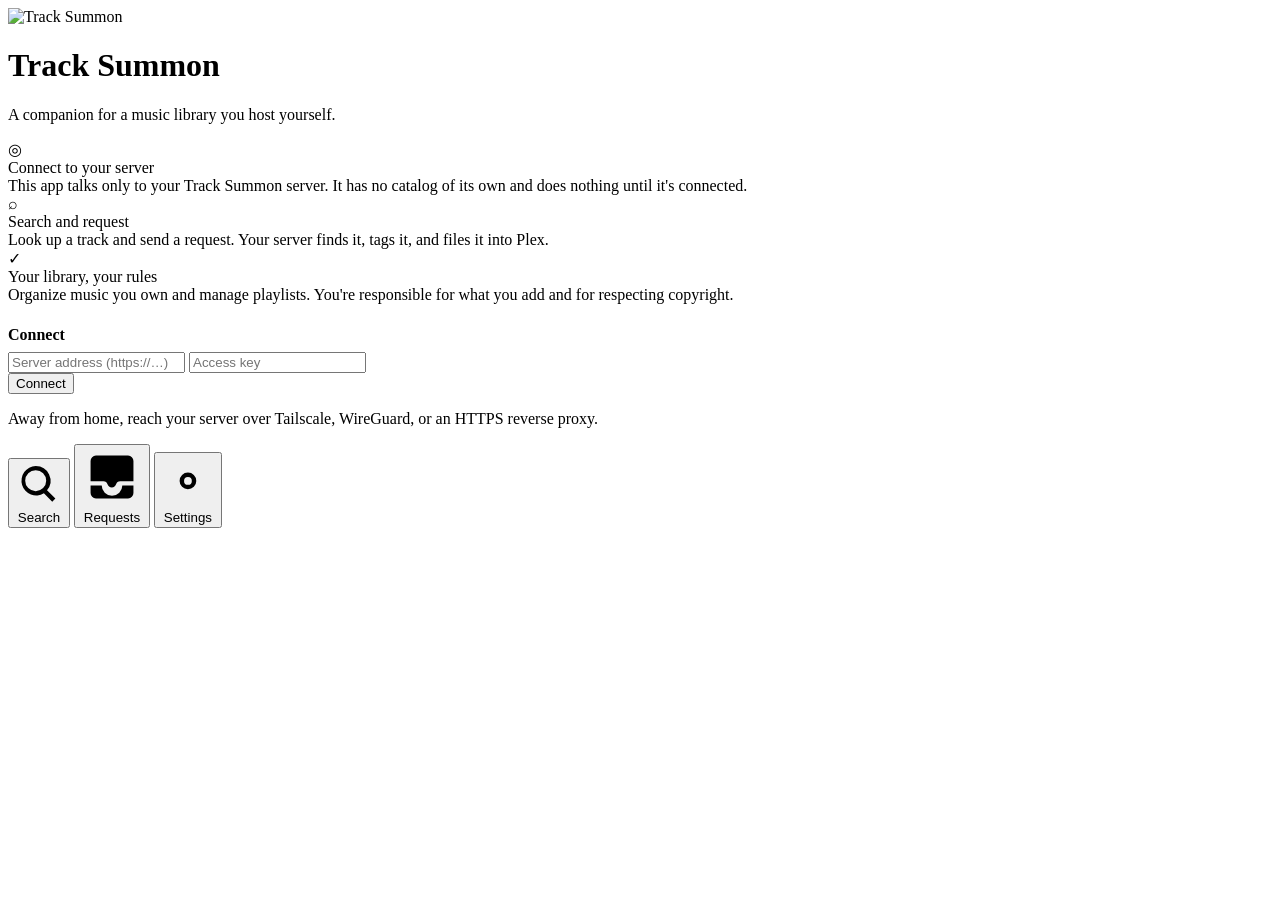
==== server/app/static/index.html @ 697cb72f "feat(server): host a PWA that mirrors the iOS front-end Serve a progressive web app from server/app/" ====
<!doctype html>
<html lang="en">
<head>
  <meta charset="utf-8">
  <meta name="viewport" content="width=device-width, initial-scale=1, viewport-fit=cover, maximum-scale=1">
  <meta name="apple-mobile-web-app-capable" content="yes">
  <meta name="mobile-web-app-capable" content="yes">
  <meta name="apple-mobile-web-app-status-bar-style" content="default">
  <meta name="apple-mobile-web-app-title" content="Track Summon">
  <meta name="theme-color" content="#f2f2f7" media="(prefers-color-scheme: light)">
  <meta name="theme-color" content="#000000" media="(prefers-color-scheme: dark)">
  <title>Track Summon</title>
  <link rel="manifest" href="/manifest.webmanifest">
  <link rel="apple-touch-icon" href="/icon-180.png">
  <link rel="icon" href="/icon-192.png">
  <link rel="stylesheet" href="/styles.css">
</head>
<body>

  <!-- First-run: connect to the server -->
  <div id="onboard">
    <div class="ob-wrap">
      <img class="ob-icon" src="/icon-192.png" alt="Track Summon">
      <h1 class="ob-h1">Track Summon</h1>
      <p class="ob-lead">A companion for a music library you host yourself.</p>
      <div class="ob-card"><div class="ic">◎</div><div><div class="h">Connect to your server</div><div class="d">This app talks only to your Track Summon server. It has no catalog of its own and does nothing until it's connected.</div></div></div>
      <div class="ob-card"><div class="ic">⌕</div><div><div class="h">Search and request</div><div class="d">Look up a track and send a request. Your server finds it, tags it, and files it into Plex.</div></div></div>
      <div class="ob-card"><div class="ic">✓</div><div><div class="h">Your library, your rules</div><div class="d">Organize music you own and manage playlists. You're responsible for what you add and for respecting copyright.</div></div></div>
      <div style="margin-top:22px">
        <div style="font-weight:600;margin-bottom:8px">Connect</div>
        <input class="ob-field" id="ob-url" type="url" inputmode="url" autocapitalize="off" autocorrect="off" placeholder="Server address (https://…)">
        <input class="ob-field" id="ob-key" type="password" placeholder="Access key">
        <div class="err hidden" id="ob-err"></div>
        <button class="btn" id="ob-connect">Connect</button>
        <p class="ob-note">Away from home, reach your server over Tailscale, WireGuard, or an HTTPS reverse proxy.</p>
      </div>
    </div>
  </div>

  <!-- Main app -->
  <div id="app" class="hidden">
    <section id="view-search" class="view active"></section>
    <section id="view-requests" class="view"></section>
    <section id="view-settings" class="view"></section>

    <nav class="tabbar">
      <button class="tab active" data-tab="search">
        <svg viewBox="0 0 28 28" fill="currentColor"><path d="M12 3a9 9 0 016.9 14.8l5.1 5.1-1.9 1.9-5.1-5.1A9 9 0 1112 3zm0 2.6a6.4 6.4 0 100 12.8 6.4 6.4 0 000-12.8z"/></svg>
        Search
      </button>
      <button class="tab" data-tab="requests">
        <svg viewBox="0 0 28 28" fill="currentColor"><path d="M4 6.5A2.5 2.5 0 016.5 4h15A2.5 2.5 0 0124 6.5V16h-6.2a2 2 0 00-1.9 1.4 2.1 2.1 0 01-4 0A2 2 0 0010 16H4V6.5zM4 18h5.2a4.1 4.1 0 009.6 0H24v3.5a2.5 2.5 0 01-2.5 2.5h-15A2.5 2.5 0 014 21.5V18z"/></svg>
        Requests
      </button>
      <button class="tab" data-tab="settings">
        <svg viewBox="0 0 28 28" fill="currentColor"><path d="M14 9.5a4.5 4.5 0 100 9 4.5 4.5 0 000-9zm0 2.4a2.1 2.1 0 110 4.2 2.1 2.1 0 010-4.2z"/><path d="M12.4 2h3.2l.6 3a8.4 8.4 0 012.2 1.3l2.9-1 1.6 2.8-2.3 2a8.5 8.5 0 010 2.6l2.3 2-1.6 2.8-2.9-1a8.4 8.4 0 01-2.2 1.3l-.6 3h-3.2l-.6-3a8.4 8.4 0 01-2.2-1.3l-2.9 1L4.9 20l2.3-2a8.5 8.5 0 010-2.6l-2.3-2 1.6-2.8 2.9 1A8.4 8.4 0 0111.8 5l.6-3z" opacity=".0"/></svg>
        Settings
      </button>
    </nav>
  </div>

  <div class="scrim hidden" id="scrim"></div>
  <div class="sheet" id="sheet" role="dialog" aria-modal="true"></div>
  <div class="toast" id="toast"></div>

  <script src="/app.js"></script>
</body>
</html>
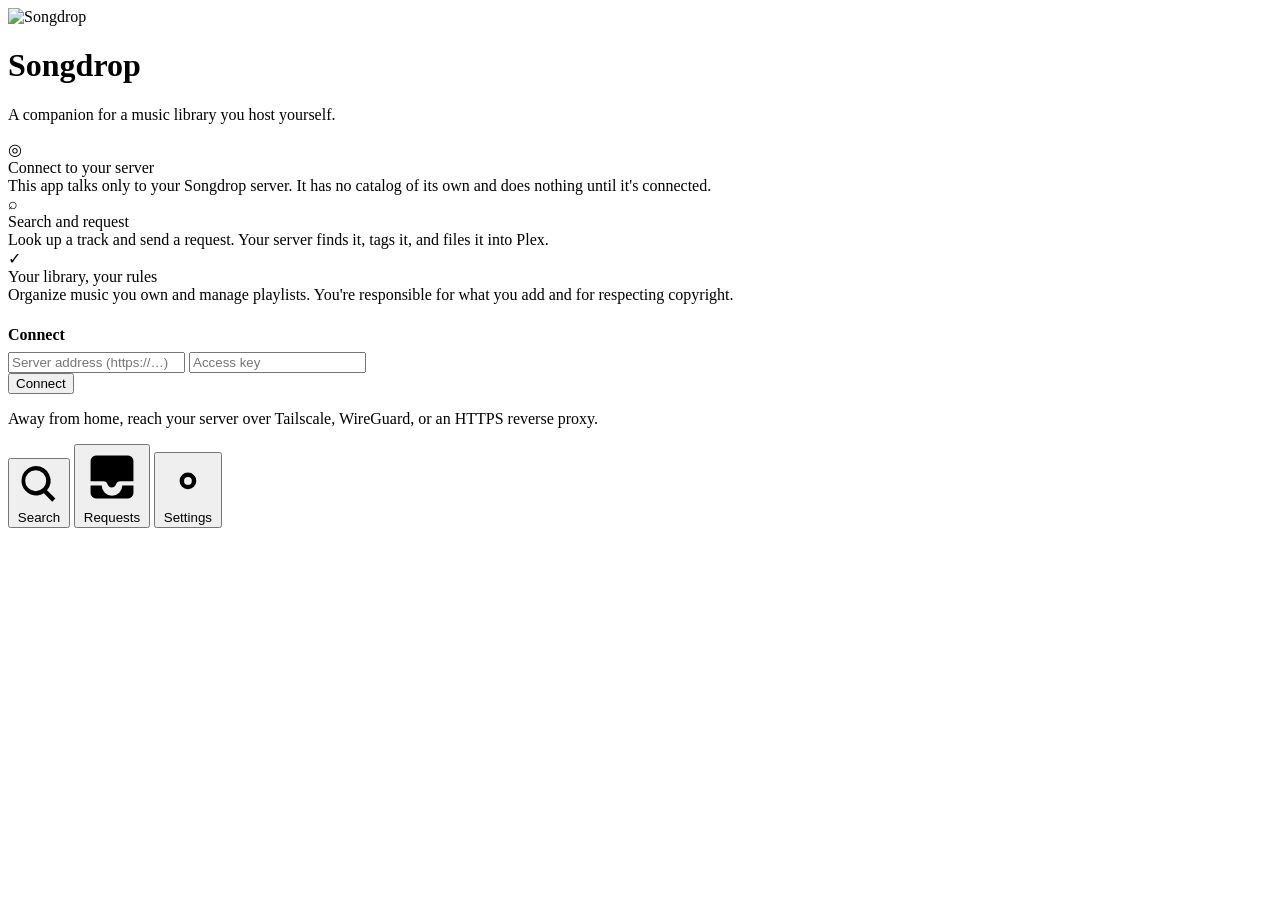
==== commit c33c1a87: "Revert branding from Track Summon back to Songdrop Reverts the display name across the app, server, " ====
--- a/server/app/static/index.html
+++ b/server/app/static/index.html
@@ -6,10 +6,10 @@
   <meta name="apple-mobile-web-app-capable" content="yes">
   <meta name="mobile-web-app-capable" content="yes">
   <meta name="apple-mobile-web-app-status-bar-style" content="default">
-  <meta name="apple-mobile-web-app-title" content="Track Summon">
+  <meta name="apple-mobile-web-app-title" content="Songdrop">
   <meta name="theme-color" content="#f2f2f7" media="(prefers-color-scheme: light)">
   <meta name="theme-color" content="#000000" media="(prefers-color-scheme: dark)">
-  <title>Track Summon</title>
+  <title>Songdrop</title>
   <link rel="manifest" href="/manifest.webmanifest">
   <link rel="apple-touch-icon" href="/icon-180.png">
   <link rel="icon" href="/icon-192.png">
@@ -20,10 +20,10 @@
   <!-- First-run: connect to the server -->
   <div id="onboard">
     <div class="ob-wrap">
-      <img class="ob-icon" src="/icon-192.png" alt="Track Summon">
-      <h1 class="ob-h1">Track Summon</h1>
+      <img class="ob-icon" src="/icon-192.png" alt="Songdrop">
+      <h1 class="ob-h1">Songdrop</h1>
       <p class="ob-lead">A companion for a music library you host yourself.</p>
-      <div class="ob-card"><div class="ic">◎</div><div><div class="h">Connect to your server</div><div class="d">This app talks only to your Track Summon server. It has no catalog of its own and does nothing until it's connected.</div></div></div>
+      <div class="ob-card"><div class="ic">◎</div><div><div class="h">Connect to your server</div><div class="d">This app talks only to your Songdrop server. It has no catalog of its own and does nothing until it's connected.</div></div></div>
       <div class="ob-card"><div class="ic">⌕</div><div><div class="h">Search and request</div><div class="d">Look up a track and send a request. Your server finds it, tags it, and files it into Plex.</div></div></div>
       <div class="ob-card"><div class="ic">✓</div><div><div class="h">Your library, your rules</div><div class="d">Organize music you own and manage playlists. You're responsible for what you add and for respecting copyright.</div></div></div>
       <div style="margin-top:22px">
